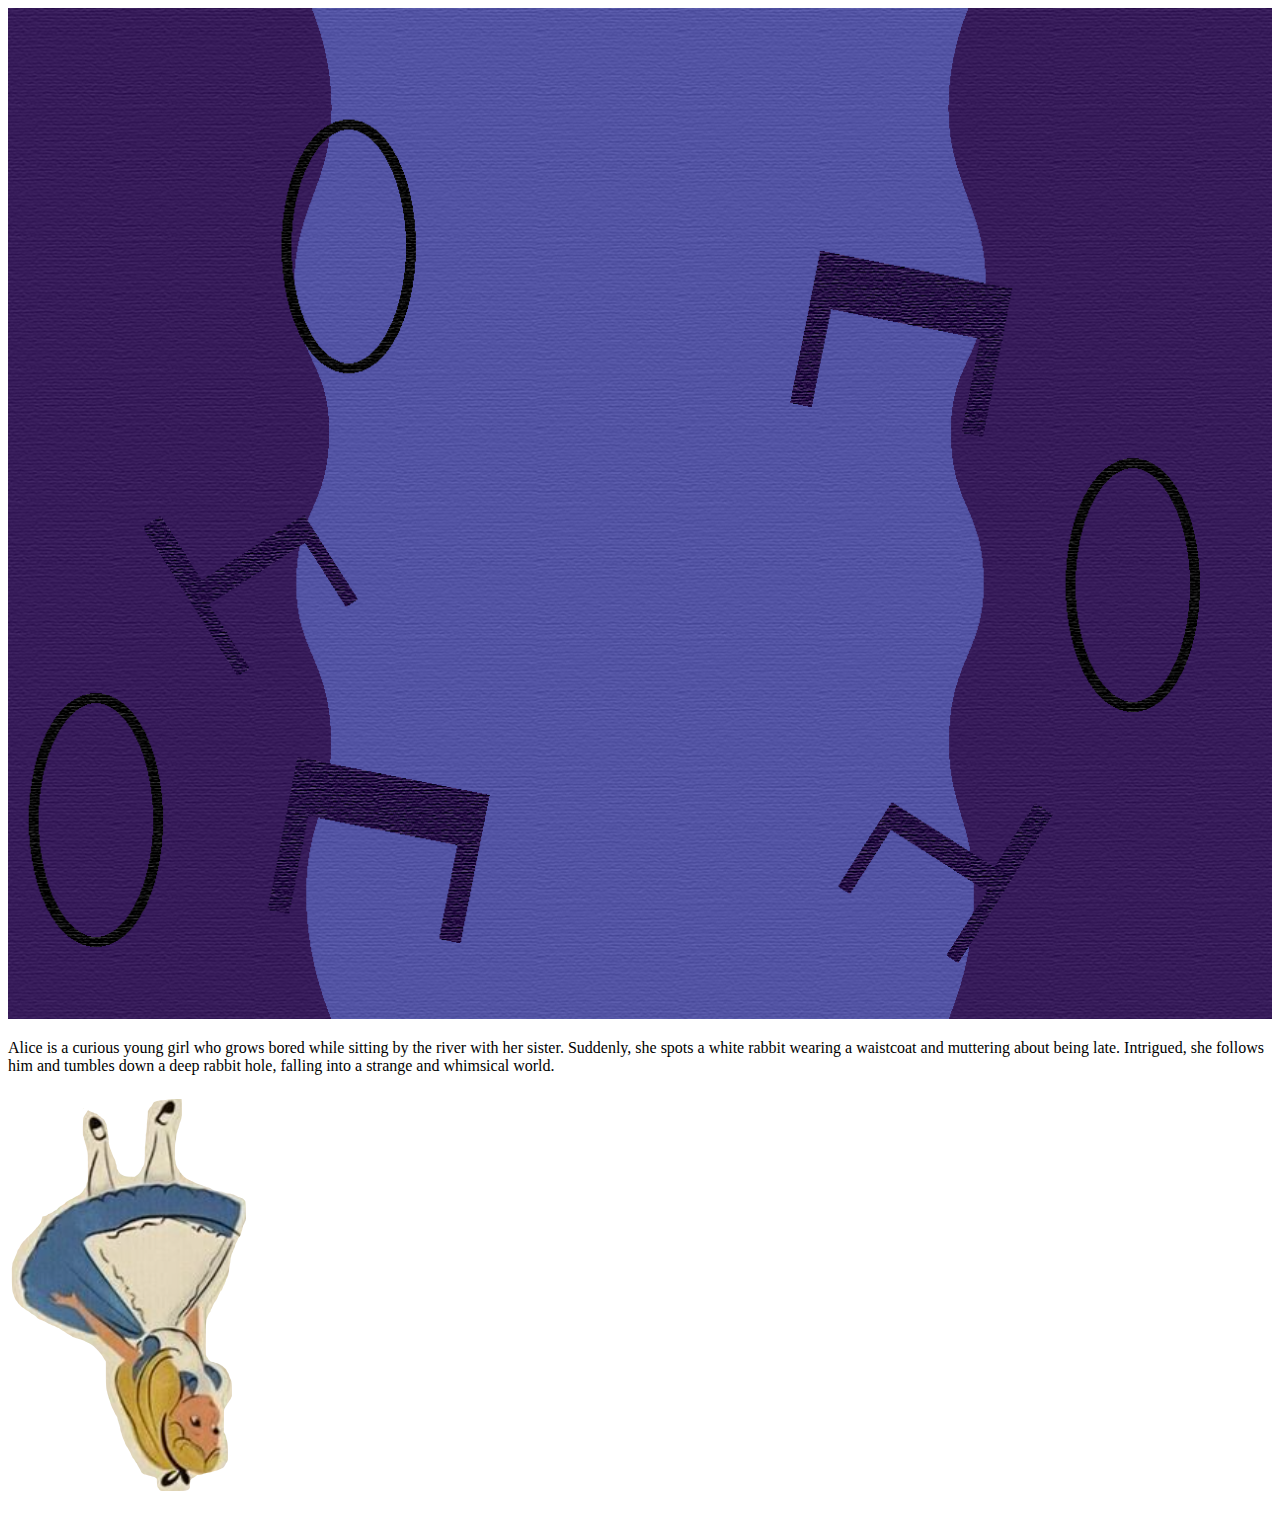
==== page2.html @ b567eaf6 "adding things" ====
<!DOCTYPE html>
<html lang="en">
<head>
    <meta charset="UTF-8">
    <meta name="viewport" content="width=device-width, initial-scale=1.0">
    <title>Document</title>
</head>
<body>

<div class="tunnel">
  <img src="Background.svg" alt="tunnel">
    <p>Alice is a curious young girl who grows bored while sitting by the river with her sister. Suddenly, she spots a white rabbit wearing a waistcoat and muttering about being late. Intrigued, she follows him and tumbles down a deep rabbit hole, falling into a strange and whimsical world.</p>
    <div class="down-alice">
      <img class="down-alice" alt="Alice" src="image 1 (1) copy.png">
    </div>
</div>

</body>
</html>
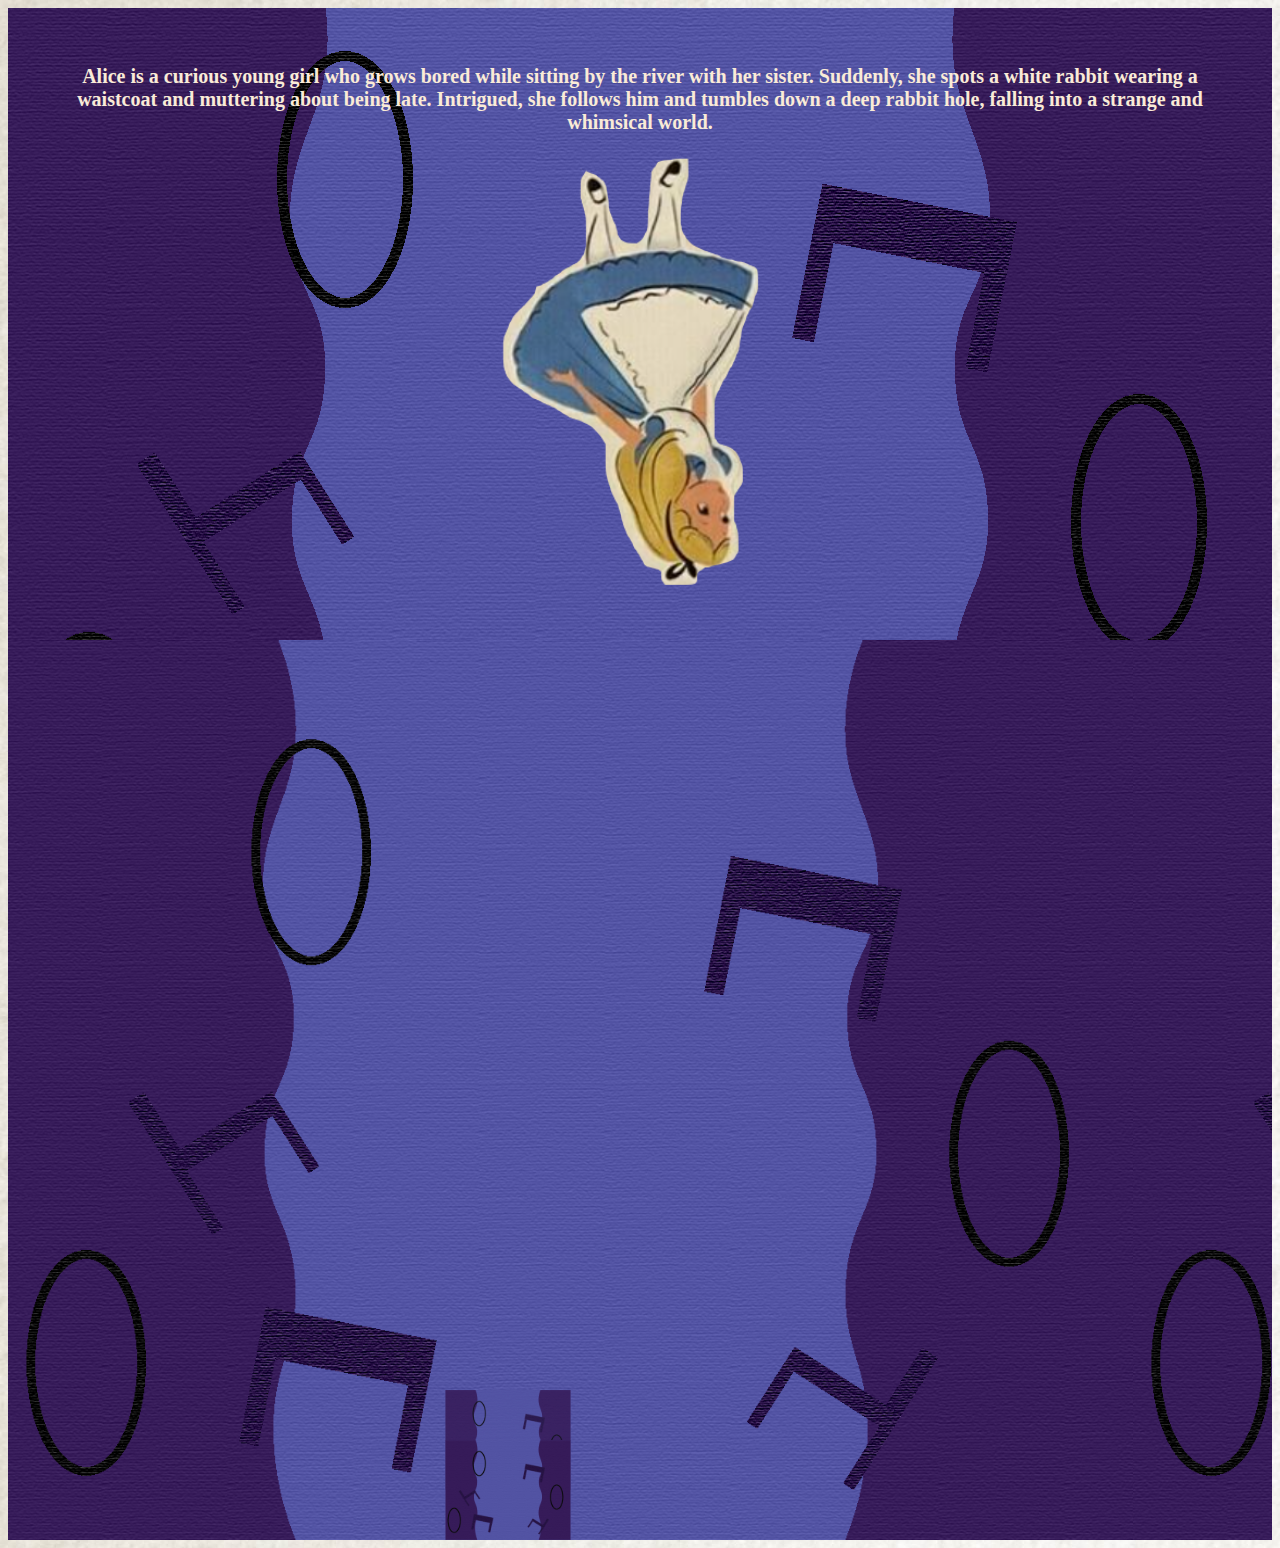
==== commit 1271edc0: "Work on annimations" ====
--- a/page2.html
+++ b/page2.html
@@ -4,17 +4,24 @@
 <head>
     <meta charset="UTF-8">
     <meta name="viewport" content="width=device-width, initial-scale=1.0">
+    <link rel="stylesheet" href="style.css">
     <title>Document</title>
 </head>
 <body>
 
 <div class="tunnel">
-  <img src="Background.svg" alt="tunnel">
-    <p>Alice is a curious young girl who grows bored while sitting by the river with her sister. Suddenly, she spots a white rabbit wearing a waistcoat and muttering about being late. Intrigued, she follows him and tumbles down a deep rabbit hole, falling into a strange and whimsical world.</p>
+    <h2>Alice is a curious young girl who grows bored while sitting by the river with her sister. Suddenly, she spots a white rabbit wearing a waistcoat and muttering about being late. Intrigued, she follows him and tumbles down a deep rabbit hole, falling into a strange and whimsical world.</h2>
     <div class="down-alice">
       <img class="down-alice" alt="Alice" src="image 1 (1) copy.png">
     </div>
 </div>
 
+<section>
+  <div class='air air1'></div>
+  <div class='air air2'></div>
+  <div class='air air3'></div>
+  <div class='air air4'></div>
+</section>
+
 </body>
 </html>--- a/style.css
+++ b/style.css
@@ -0,0 +1,169 @@
+
+body{
+  background-image: url(ivory-off-white-paper-texture.jpg);
+  font-family: 'Times New Roman', Times, serif;
+}
+
+
+h1{
+  font-style: italic;
+  font-size: 50px;
+  text-align:center;
+  margin-top: 20%;
+  margin-bottom: 20%;
+}
+
+h2{
+  font-family: 'Times New Roman', Times, serif;
+  color:antiquewhite;
+  font-size: 20px;
+  text-align:center;
+}
+
+.alice{
+  display: flex;
+  justify-content: center;
+  align-items: center;
+  height: 50vh; 
+}
+
+
+.white-rabbit{
+  display: flex;
+  justify-content: center;
+  align-items: center;
+  height: 50vh; 
+}
+
+.arrow{
+  text-align:center;
+  color: black;
+  font-size: 1.5rem;
+  margin-top: 2rem;
+  animation: bounce 2s infinite;
+}
+
+.down-alice{
+  display: flex;
+  justify-content: center;
+  align-items: center;
+  height: 50vh; 
+
+}
+
+  
+.scroll-container {
+  display: grid;
+  grid-auto-flow: column;
+  grid-auto-columns: fill;
+  overflow-x: auto;
+}
+
+
+.scroll-item{
+  display: inline-block;
+  white-space: nowrap;
+  box-sizing: border-box;
+  animation: scroll-left 5s linear forwards;
+}
+
+.tunnel{
+  background-image: url('Background.svg');
+  margin: 0;
+  padding: 0;
+  background-size: cover;
+  background-position: center;
+  background-repeat: no-repeat;
+  background-attachment: fixed; /* keeps the image fixed on scroll */
+  font-family: Arial, sans-serif;
+  color: white;
+  text-align: center;
+  padding: 40px;
+}
+
+@keyframes scroll-left {
+  0% {
+      transform: translateX(-100%);
+  }
+  100% {
+      transform: translateX(100%);
+  }
+}
+
+
+.scroll-item2{
+  display: inline-block;
+  white-space: nowrap;
+  box-sizing: border-box;
+  animation: scroll-left 2.5s linear forwards;
+}
+
+@keyframes scroll-left {
+  0% {
+      transform: translateX(-100%);
+  }
+  100% {
+      transform: translateX(100%);
+  }
+}
+
+section{
+  background: url(Background.svg);
+  position: relative;
+  width: 100%;
+  height: 100vh;
+  overflow: hidden;
+}
+section .air{
+  position: absolute;
+  bottom: 0;
+  left: 0;
+  width: 100%;
+  height: 100px;
+  background: url(Background.svg);
+  background-size: 1000px 100px
+}
+section .air.air1{
+  animation: wave 30s linear infinite;
+  z-index: 1000;
+  opacity: 1;
+  animation-delay: 0s;
+  bottom: 0;
+}
+section .air.air2{
+  animation: wave2 15s linear infinite;
+  z-index: 999;
+  opacity: 0.5;
+  animation-delay: -5s;
+  bottom: 50px;
+}
+section .air.air3{
+  animation: wave 30s linear infinite;
+  z-index: 998;
+  opacity: 0.2;
+  animation-delay: -2s;
+  bottom: 50px;
+}
+section .air.air4{
+  animation: wave2 10s linear infinite;
+  z-index: 997;
+  opacity: 0.7;
+  animation-delay: -5s;
+  bottom: 50px;
+}
+@keyframes wave{
+  0%{
+    background-position-y: 0%; 
+  }
+  100%{
+    background-position-y: 100%; 
+  }
+}
+@keyframes wave2{
+  0%{
+    background-position-y: 0%; 
+  }
+  100%{
+    background-position-y: 100%; 
+  }
+}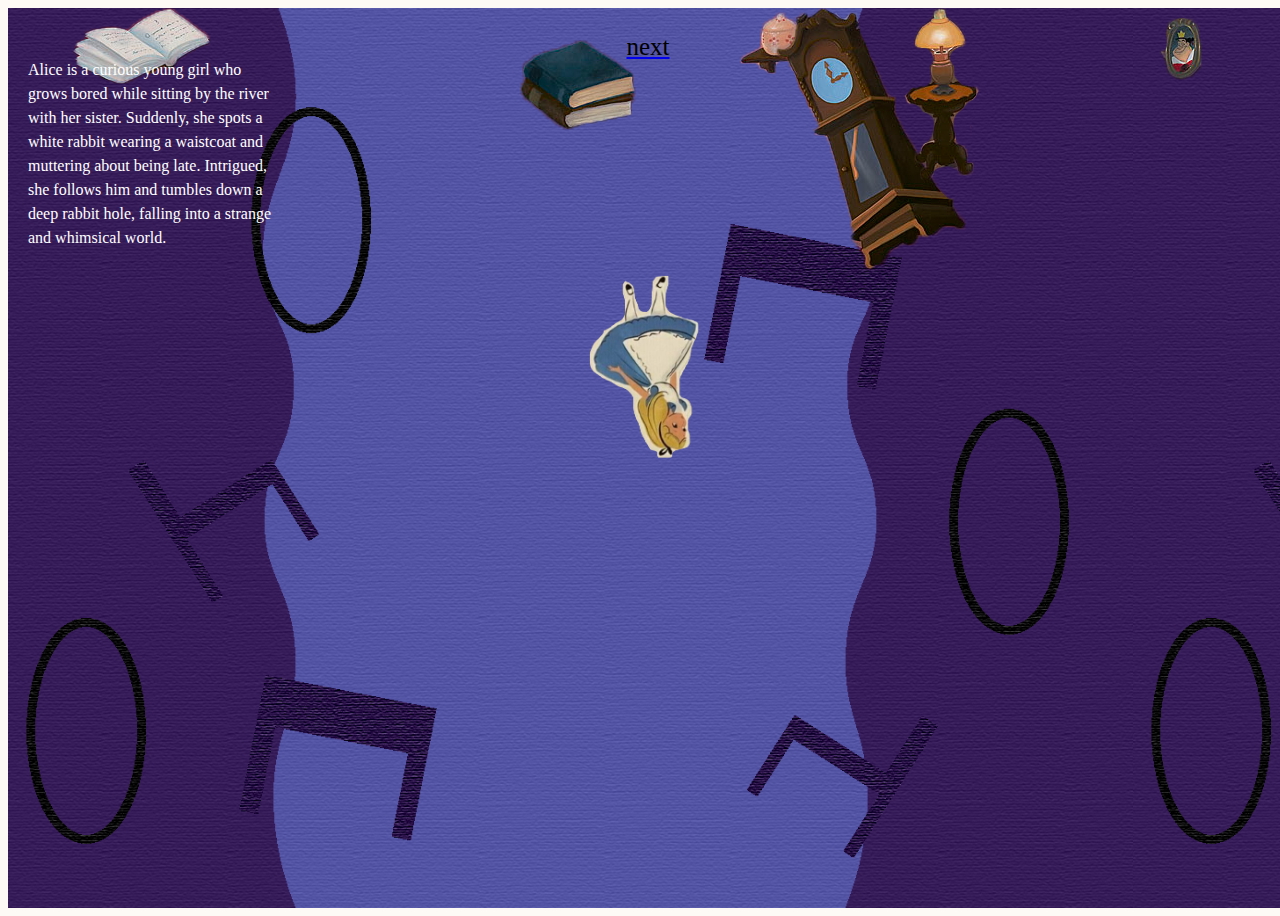
==== commit 26808912: "things happening" ====
--- a/page2.html
+++ b/page2.html
@@ -5,23 +5,43 @@
     <meta charset="UTF-8">
     <meta name="viewport" content="width=device-width, initial-scale=1.0">
     <link rel="stylesheet" href="style.css">
-    <title>Document</title>
+    <title>Alice Falling Down</title>
 </head>
 <body>
 
-<div class="tunnel">
-    <h2>Alice is a curious young girl who grows bored while sitting by the river with her sister. Suddenly, she spots a white rabbit wearing a waistcoat and muttering about being late. Intrigued, she follows him and tumbles down a deep rabbit hole, falling into a strange and whimsical world.</h2>
-    <div class="down-alice">
-      <img class="down-alice" alt="Alice" src="image 1 (1) copy.png">
+  <div class="scene2">
+    <div class="text-box2">
+      Alice is a curious young girl who grows bored while sitting by the river with her sister.
+      Suddenly, she spots a white rabbit wearing a waistcoat and muttering about being late.
+      Intrigued, she follows him and tumbles down a deep rabbit hole, falling into a strange and whimsical world.
+      </div>
+
+    <!-- Alice image -->
+    <img src="image 1 (1) copy.png" alt="Alice Falling" class="alice2">
+
+    <!-- Floating letters -->
+    <div class="letter l1">
+      <img src="Book.png">
     </div>
-</div>
+    <div class="letter l2">
+      <img src="Book2.png">
+    </div>
+    <div class="letter l3">
+      <img src="Clock.png">
+    </div>
+    <div class="letter l4">
+      <img src="Lamp.png">
+    </div>
+    <div class="letter l5">
+      <img src="Photo.png">
+    </div>
 
-<section>
-  <div class='air air1'></div>
-  <div class='air air2'></div>
-  <div class='air air3'></div>
-  <div class='air air4'></div>
-</section>
+    <a href="page3.html">
+      <p style="font-size: 25px; color:rgb(0, 0, 0);">next</p>
+    </a>
+  </div>
+
+  
 
 </body>
 </html>--- a/style.css
+++ b/style.css
@@ -4,6 +4,16 @@
   font-family: 'Times New Roman', Times, serif;
 }
 
+.point{
+  text-align: center;
+  margin-top:auto;
+  margin-bottom: 20px;
+  animation: ease-in-out 2s infinite;
+}
+
+p{
+  text-align: center;
+}
 
 h1{
   font-style: italic;
@@ -20,7 +30,7 @@
   text-align:center;
 }
 
-.alice{
+/* .alice{
   display: flex;
   justify-content: center;
   align-items: center;
@@ -33,15 +43,51 @@
   justify-content: center;
   align-items: center;
   height: 50vh; 
-}
-
-.arrow{
-  text-align:center;
-  color: black;
-  font-size: 1.5rem;
-  margin-top: 2rem;
-  animation: bounce 2s infinite;
-}
+} */
+
+body {
+  background: #fdfaf5;
+  font-family: serif;
+  overflow-x: hidden;
+}
+
+.scene {
+  position: relative;
+  width: 100vw;
+  height: 50vh;
+  overflow: hidden;
+}
+
+.text{
+  text-align: center;
+  font-size: 25px;
+  margin-top: 10px;
+}
+
+.character {
+  position: absolute;
+  bottom: 30px;
+  width: 180px;
+}
+
+.rabbit {
+  animation: runRight 6s linear infinite;
+}
+
+.alice {
+  animation: runRight 6s linear infinite;
+  animation-delay: 1s;
+}
+
+@keyframes runRight {
+  0% {
+    left: -150px;
+  }
+  100% {
+    left: 110%;
+  }
+}
+
 
 .down-alice{
   display: flex;
@@ -81,7 +127,7 @@
   padding: 40px;
 }
 
-@keyframes scroll-left {
+/* @keyframes scroll-left {
   0% {
       transform: translateX(-100%);
   }
@@ -166,4 +212,65 @@
   100%{
     background-position-y: 100%; 
   }
-}+} */
+
+
+.scene2 {
+  position: relative;
+  width: 100vw;
+  height: 100vh;
+  background: url(Background.svg);
+  animation: scrollBg 5s linear infinite;
+  overflow: hidden;
+}
+
+@keyframes scrollBg {
+  0% { background-position: 0 0; }
+  100% { background-position: 0 100vh; }
+}
+
+.alice2 {
+  position: absolute;
+  top: 40%;
+  left: 50%;
+  width: 120px;
+  transform: translate(-50%, -50%) rotate(0deg);
+  animation: tumble 4s infinite linear;
+  z-index: 2;
+}
+
+@keyframes tumble {
+  0% { transform: translate(-50%, -50%) rotate(0deg); }
+  100% { transform: translate(-50%, -50%) rotate(360deg); }
+}
+
+.text-box2 {
+  position: absolute;
+  left: 20px;
+  top: 50px;
+  color: white;
+  width: 250px;
+  font-size: 16px;
+  line-height: 1.5;
+  z-index: 2;
+}
+
+.letter {
+  position: absolute;
+  font-size: 80px;
+  opacity: 1;
+  font-weight: bold;
+  animation: floatLetter 10s linear infinite;
+}
+
+@keyframes floatLetter {
+  0% { top: -100px; transform: rotate(0deg); }
+  100% { top: 110vh; transform: rotate(360deg); }
+}
+
+/* Randomize letters */
+.l1 { left: 5%; animation-delay: 0s; }
+.l2 { left: 40%; animation-delay: 3s; }
+.l3 { left: 60%; animation-delay: 5s; }
+.l4 { left: 70%; animation-delay: 7s; }
+.l5 { left: 90%; animation-delay: 9s; }
